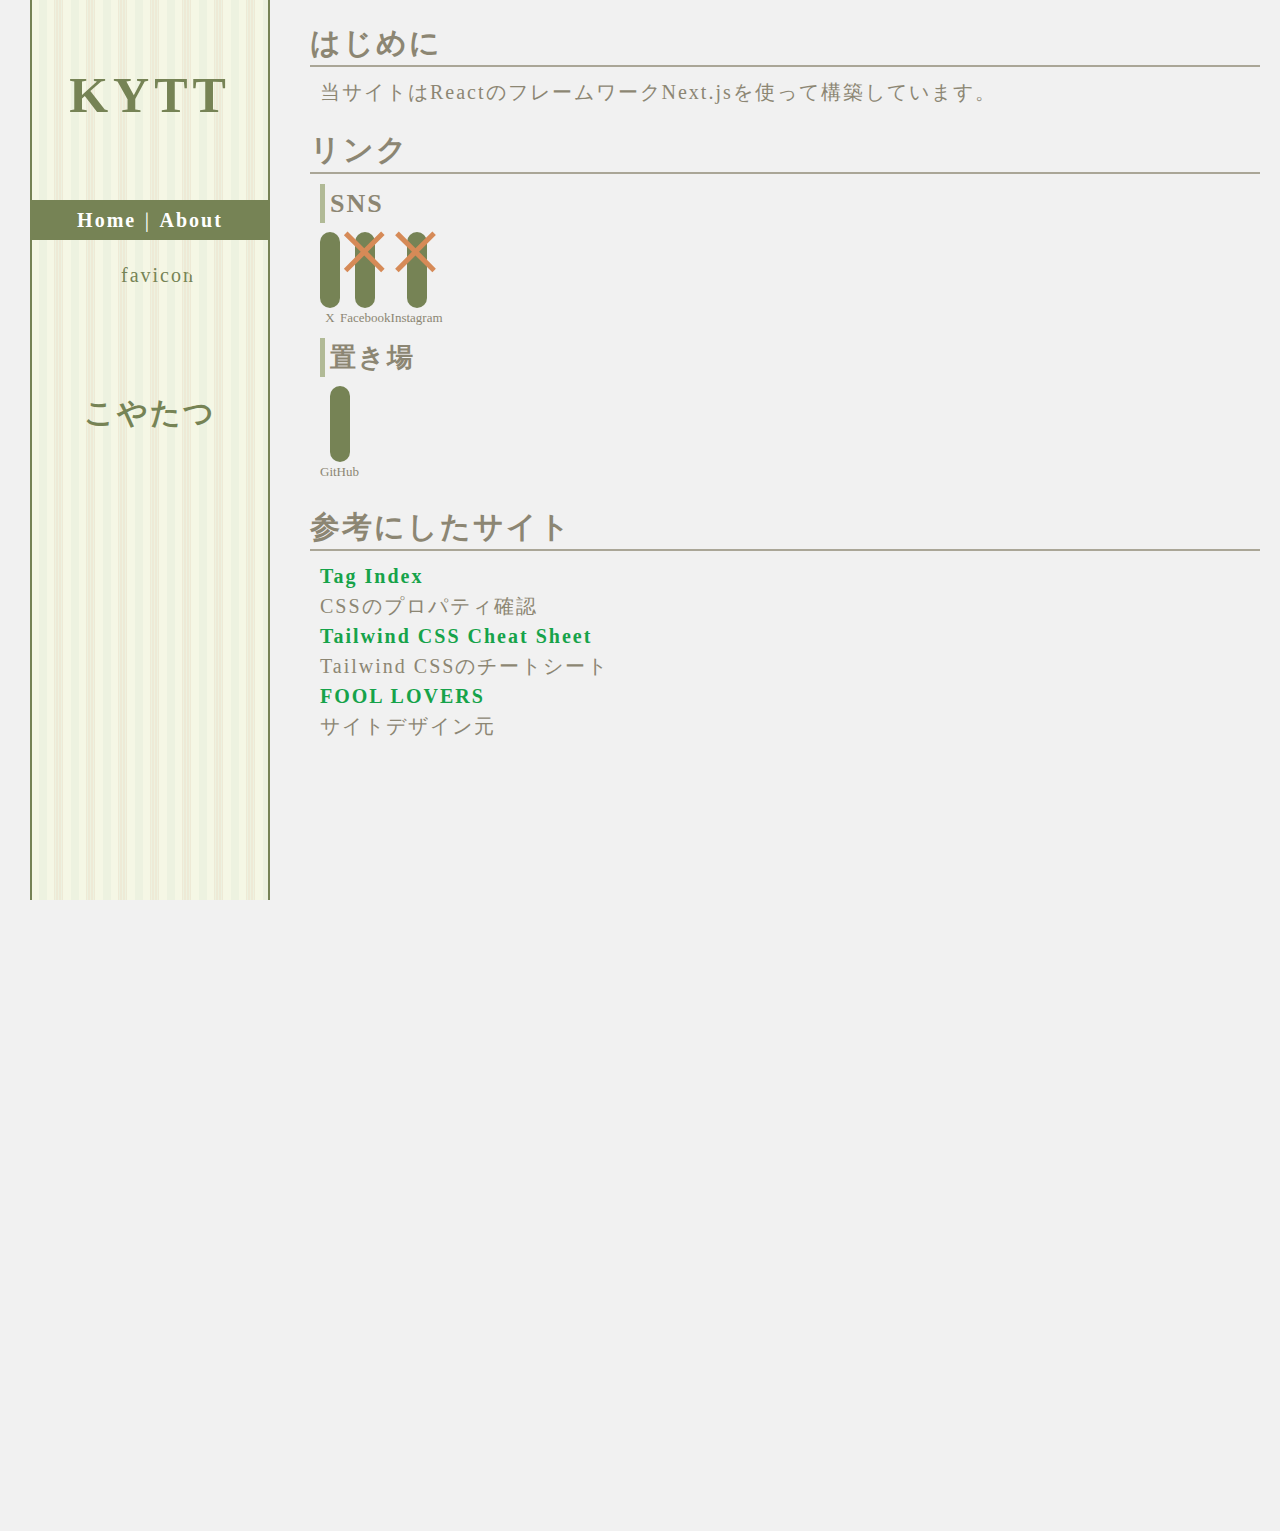
==== index.html @ caa5e1a4 "Updates" ====
<!doctype html>
<html lang="ja">
  <head>
    <meta charset="UTF-8" />
    <link rel="icon" href="/favicon.ico" />
    <link rel="apple-touch-icon" href="/favicon.ico" />
    <meta name="viewport" content="width=device-width, initial-scale=1.0" />
    <link rel='stylesheet' href='https://unpkg.com/ress/dist/ress.min.css' />
    <link href="https://use.fontawesome.com/releases/v6.5.0/css/all.css" rel="stylesheet" />
    <link rel="stylesheet" type="text/css" href="https://cdn.jsdelivr.net/gh/devicons/devicon@latest/devicon.min.css" />
    <title>Vite + React + TS</title>
    <script type="module" crossorigin src="/assets/index-dV59vLpC.js"></script>
    <link rel="stylesheet" crossorigin href="/assets/index-DpliMPrv.css">
  </head>
  <body>
    <div id="root"></div>
    
  </body>
</html>
---- assets/index-DpliMPrv.css ----
*,:before,:after{--tw-border-spacing-x: 0;--tw-border-spacing-y: 0;--tw-translate-x: 0;--tw-translate-y: 0;--tw-rotate: 0;--tw-skew-x: 0;--tw-skew-y: 0;--tw-scale-x: 1;--tw-scale-y: 1;--tw-pan-x: ;--tw-pan-y: ;--tw-pinch-zoom: ;--tw-scroll-snap-strictness: proximity;--tw-gradient-from-position: ;--tw-gradient-via-position: ;--tw-gradient-to-position: ;--tw-ordinal: ;--tw-slashed-zero: ;--tw-numeric-figure: ;--tw-numeric-spacing: ;--tw-numeric-fraction: ;--tw-ring-inset: ;--tw-ring-offset-width: 0px;--tw-ring-offset-color: #fff;--tw-ring-color: rgb(59 130 246 / .5);--tw-ring-offset-shadow: 0 0 #0000;--tw-ring-shadow: 0 0 #0000;--tw-shadow: 0 0 #0000;--tw-shadow-colored: 0 0 #0000;--tw-blur: ;--tw-brightness: ;--tw-contrast: ;--tw-grayscale: ;--tw-hue-rotate: ;--tw-invert: ;--tw-saturate: ;--tw-sepia: ;--tw-drop-shadow: ;--tw-backdrop-blur: ;--tw-backdrop-brightness: ;--tw-backdrop-contrast: ;--tw-backdrop-grayscale: ;--tw-backdrop-hue-rotate: ;--tw-backdrop-invert: ;--tw-backdrop-opacity: ;--tw-backdrop-saturate: ;--tw-backdrop-sepia: ;--tw-contain-size: ;--tw-contain-layout: ;--tw-contain-paint: ;--tw-contain-style: }::backdrop{--tw-border-spacing-x: 0;--tw-border-spacing-y: 0;--tw-translate-x: 0;--tw-translate-y: 0;--tw-rotate: 0;--tw-skew-x: 0;--tw-skew-y: 0;--tw-scale-x: 1;--tw-scale-y: 1;--tw-pan-x: ;--tw-pan-y: ;--tw-pinch-zoom: ;--tw-scroll-snap-strictness: proximity;--tw-gradient-from-position: ;--tw-gradient-via-position: ;--tw-gradient-to-position: ;--tw-ordinal: ;--tw-slashed-zero: ;--tw-numeric-figure: ;--tw-numeric-spacing: ;--tw-numeric-fraction: ;--tw-ring-inset: ;--tw-ring-offset-width: 0px;--tw-ring-offset-color: #fff;--tw-ring-color: rgb(59 130 246 / .5);--tw-ring-offset-shadow: 0 0 #0000;--tw-ring-shadow: 0 0 #0000;--tw-shadow: 0 0 #0000;--tw-shadow-colored: 0 0 #0000;--tw-blur: ;--tw-brightness: ;--tw-contrast: ;--tw-grayscale: ;--tw-hue-rotate: ;--tw-invert: ;--tw-saturate: ;--tw-sepia: ;--tw-drop-shadow: ;--tw-backdrop-blur: ;--tw-backdrop-brightness: ;--tw-backdrop-contrast: ;--tw-backdrop-grayscale: ;--tw-backdrop-hue-rotate: ;--tw-backdrop-invert: ;--tw-backdrop-opacity: ;--tw-backdrop-saturate: ;--tw-backdrop-sepia: ;--tw-contain-size: ;--tw-contain-layout: ;--tw-contain-paint: ;--tw-contain-style: }*,:before,:after{box-sizing:border-box;border-width:0;border-style:solid;border-color:#e5e7eb}:before,:after{--tw-content: ""}html,:host{line-height:1.5;-webkit-text-size-adjust:100%;-moz-tab-size:4;-o-tab-size:4;tab-size:4;font-family:ui-sans-serif,system-ui,sans-serif,"Apple Color Emoji","Segoe UI Emoji",Segoe UI Symbol,"Noto Color Emoji";font-feature-settings:normal;font-variation-settings:normal;-webkit-tap-highlight-color:transparent}body{margin:0;line-height:inherit}hr{height:0;color:inherit;border-top-width:1px}abbr:where([title]){-webkit-text-decoration:underline dotted;text-decoration:underline dotted}h1,h2,h3,h4,h5,h6{font-size:inherit;font-weight:inherit}a{color:inherit;text-decoration:inherit}b,strong{font-weight:bolder}code,kbd,samp,pre{font-family:ui-monospace,SFMono-Regular,Menlo,Monaco,Consolas,Liberation Mono,Courier New,monospace;font-feature-settings:normal;font-variation-settings:normal;font-size:1em}small{font-size:80%}sub,sup{font-size:75%;line-height:0;position:relative;vertical-align:baseline}sub{bottom:-.25em}sup{top:-.5em}table{text-indent:0;border-color:inherit;border-collapse:collapse}button,input,optgroup,select,textarea{font-family:inherit;font-feature-settings:inherit;font-variation-settings:inherit;font-size:100%;font-weight:inherit;line-height:inherit;letter-spacing:inherit;color:inherit;margin:0;padding:0}button,select{text-transform:none}button,input:where([type=button]),input:where([type=reset]),input:where([type=submit]){-webkit-appearance:button;background-color:transparent;background-image:none}:-moz-focusring{outline:auto}:-moz-ui-invalid{box-shadow:none}progress{vertical-align:baseline}::-webkit-inner-spin-button,::-webkit-outer-spin-button{height:auto}[type=search]{-webkit-appearance:textfield;outline-offset:-2px}::-webkit-search-decoration{-webkit-appearance:none}::-webkit-file-upload-button{-webkit-appearance:button;font:inherit}summary{display:list-item}blockquote,dl,dd,h1,h2,h3,h4,h5,h6,hr,figure,p,pre{margin:0}fieldset{margin:0;padding:0}legend{padding:0}ol,ul,menu{list-style:none;margin:0;padding:0}dialog{padding:0}textarea{resize:vertical}input::-moz-placeholder,textarea::-moz-placeholder{opacity:1;color:#9ca3af}input::placeholder,textarea::placeholder{opacity:1;color:#9ca3af}button,[role=button]{cursor:pointer}:disabled{cursor:default}img,svg,video,canvas,audio,iframe,embed,object{display:block;vertical-align:middle}img,video{max-width:100%;height:auto}[hidden]:where(:not([hidden=until-found])){display:none}.container{width:100%}@media (min-width: 640px){.container{max-width:640px}}@media (min-width: 768px){.container{max-width:768px}}@media (min-width: 1024px){.container{max-width:1024px}}@media (min-width: 1280px){.container{max-width:1280px}}@media (min-width: 1536px){.container{max-width:1536px}}.block{display:block}.table{display:table}.contents{display:contents}.font-bold{font-weight:700}.text-gray-600{--tw-text-opacity: 1;color:rgb(75 85 99 / var(--tw-text-opacity))}.text-green-600{--tw-text-opacity: 1;color:rgb(22 163 74 / var(--tw-text-opacity))}.underline{text-decoration-line:underline}html{font-family:Segoe UI,游ゴシック Medium,Yu Gothic Medium,游ゴシック体,YuGothic,Hiragino Kaku Gothic ProN,メイリオ;font-size:max(16px,min(20px,calc(16px + (100vw - 500px)*.01)))}a{color:inherit;text-decoration:none}ol,ul{list-style:none}.contents{display:block;margin-top:10px;margin-bottom:8px}section{margin-bottom:20px}h1{font-size:max(35px,min(50px,calc(35px + (100vw - 500px)*.03)));font-weight:700}h2{font-size:max(22px,min(30px,calc(22px + (100vw - 500px)*.03)));font-weight:700}h3{font-size:max(20px,min(26px,calc(20px + (100vw - 500px)/40)));font-weight:700}h4{font-size:max(20px,min(26px,calc(20px + (100vw - 500px)/50)));font-weight:700}h5{font-size:max(20px,min(24px,calc(20px + (100vw - 500px)*.01)));font-weight:700}h6{font-size:max(18px,min(22px,calc(18px + (100vw - 500px)*.01)));font-weight:700}p,.p{font-size:max(16px,min(20px,calc(16px + (100vw - 500px)*.01)))}.space{height:80vh}:root{--font_color: #8c8673;--background_color: #f1f1f1;--background_color2: #768355}body{background-color:var(--background_color2);color:var(--font_color);letter-spacing:.1em;line-height:1.5}#wrapper{background-color:var(--background_color);position:relative}header{position:fixed;left:0;top:0;z-index:5;font-family:Times New Roman;text-align:center}header #header-bg{height:190px;width:300px}header #header-bg #header-inner{position:absolute;top:50%;left:50%;width:220px;transform:translate(-50%,-50%)}#main{width:100%;padding-left:300px}#main #main-inner{padding:20px 20px 50px}#side{color:var(--background_color2);position:fixed;top:0;height:100vh;width:300px}#side #side-inner{background:url([data-uri]);border-left:2px solid var(--background_color2);border-right:2px solid var(--background_color2);margin:0 auto;padding:190px 10px 20px;width:240px;min-height:100%}#menu{background-color:var(--background_color2);display:block;margin:10px -10px 20px;text-align:center}#menu nav li{color:#fff;display:inline-block;font-weight:700;margin:5px 0}#menu nav li a{text-decoration:none;color:inherit;display:inline-block;padding:0 5px}#menu nav li a:hover{background:#eeead699;color:#768355}#menu nav>ul>li+li:before{content:"│";font-size:.8em}#me{text-align:center}#me img{margin:auto;border-radius:50%;width:130px;height:130px}#me #name{display:block;font-size:30px;font-weight:700}h1{color:var(--background_color2);letter-spacing:.1em}h2{margin:0 0 0 -10px;border-bottom:2px solid #aaa697}h3{padding-left:5px;border-left:solid 5px #b1ba96}#open{display:none}.fonticon{text-align:center;display:inline-block}.fonticon a{display:block;position:relative}.fonticon i{padding:10px;border-radius:15px;background-color:var(--background_color2);color:var(--background_color);font-size:50px}.fonticon i:hover{background-color:var(--font_color);color:var(--background_color)}.fonticon div{font-size:13px;letter-spacing:0}.disabled{pointer-events:none}.disabled a:before{content:"×";font-size:100px;position:absolute;top:-75%;left:50%;transform:translate(-50%);color:#d68a57}.devicon{text-align:center}.devicon i{font-size:75px;display:inline-block}@media screen and (max-width: 799.999px){body{line-height:1.7}#wrapper{background:#fff url([data-uri]);border-top:20px solid var(--background_color2);border-bottom:20px solid var(--background_color2);padding:10px 20px 60px}header{text-align:left;position:static}header #header-bg{position:static;background:none;height:auto;width:auto}header #header-bg #header-inner{position:static;transform:none;padding:0 40px 10px 0;min-height:60px}#main{padding:0;position:static}#main #main-inner{background:#fff;border-radius:10px;box-shadow:2px 2px 2px #ccc;padding:10px 10px 40px 15px}#side{min-height:inherit;position:fixed;top:0;right:0;line-height:2;height:100%;width:300px;padding:80px 10px 10px;background:#fffff3e6;transform:translate(300px);transition:.3s;z-index:1000}#side #side-inner{background:none;height:100%;width:100%;border:0;padding:0 10px;min-height:inherit;overflow:auto;-webkit-overflow-scrolling:touch}#open{background:#fff;border-radius:20px;box-shadow:2px 2px 2px #ccc;display:inline-block;position:absolute;right:20px;top:20px;height:40px;width:40px;z-index:1001}#side.open{transform:translate(0)}#side-bg{display:none;position:fixed;height:100%;width:100%;top:0;left:0;z-index:999;cursor:pointer}#open.buttonclose{position:fixed}#open-icon,#open-icon:before,#open-icon:after{background:#8c8673}#open-icon{display:block;margin:-1px 0 0 -10px;position:absolute;top:50%;left:50%;height:2px;width:20px}#open-icon:before,#open-icon:after{content:"";display:block;position:absolute;top:50%;left:0;height:2px;width:20px;transition:.3s}#open-icon:before{margin-top:-8px}#open-icon:after{margin-top:6px}#open .close{background:transparent}#open .close:before,#open .close:after{margin-top:0}#open .close:before{transform:rotate(-45deg)}#open .close:after{transform:rotate(-135deg)}#side-bg{background:#33333380}#menu{background:none;margin:10px}#menu nav li a{background:var(--background_color2);border-radius:5px;margin:5px;padding:0 5px}#menu nav>ul>li+li:before{content:""}}
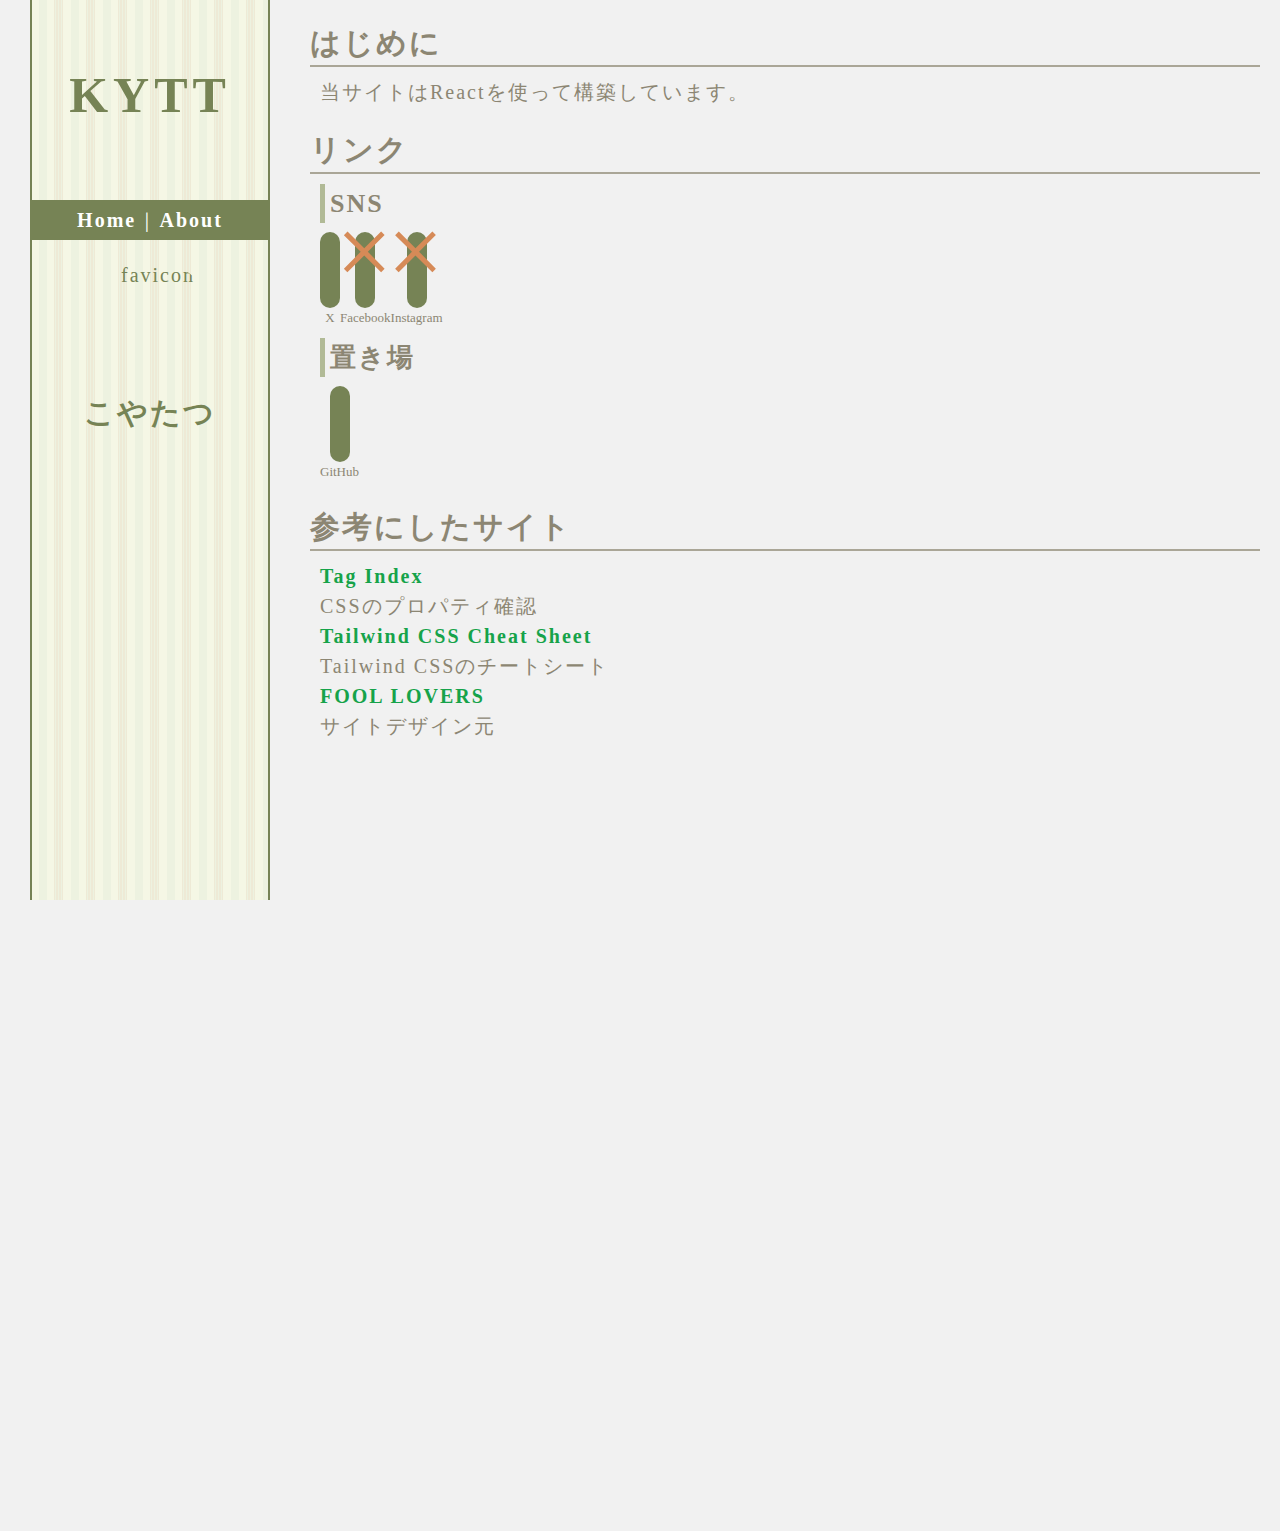
==== commit a00d879e: "Updates" ====
--- a/index.html
+++ b/index.html
@@ -8,8 +8,8 @@
     <link rel='stylesheet' href='https://unpkg.com/ress/dist/ress.min.css' />
     <link href="https://use.fontawesome.com/releases/v6.5.0/css/all.css" rel="stylesheet" />
     <link rel="stylesheet" type="text/css" href="https://cdn.jsdelivr.net/gh/devicons/devicon@latest/devicon.min.css" />
-    <title>Vite + React + TS</title>
-    <script type="module" crossorigin src="/assets/index-dV59vLpC.js"></script>
+    <title>こやたつ</title>
+    <script type="module" crossorigin src="/assets/index-j6_5WEn1.js"></script>
     <link rel="stylesheet" crossorigin href="/assets/index-DpliMPrv.css">
   </head>
   <body>
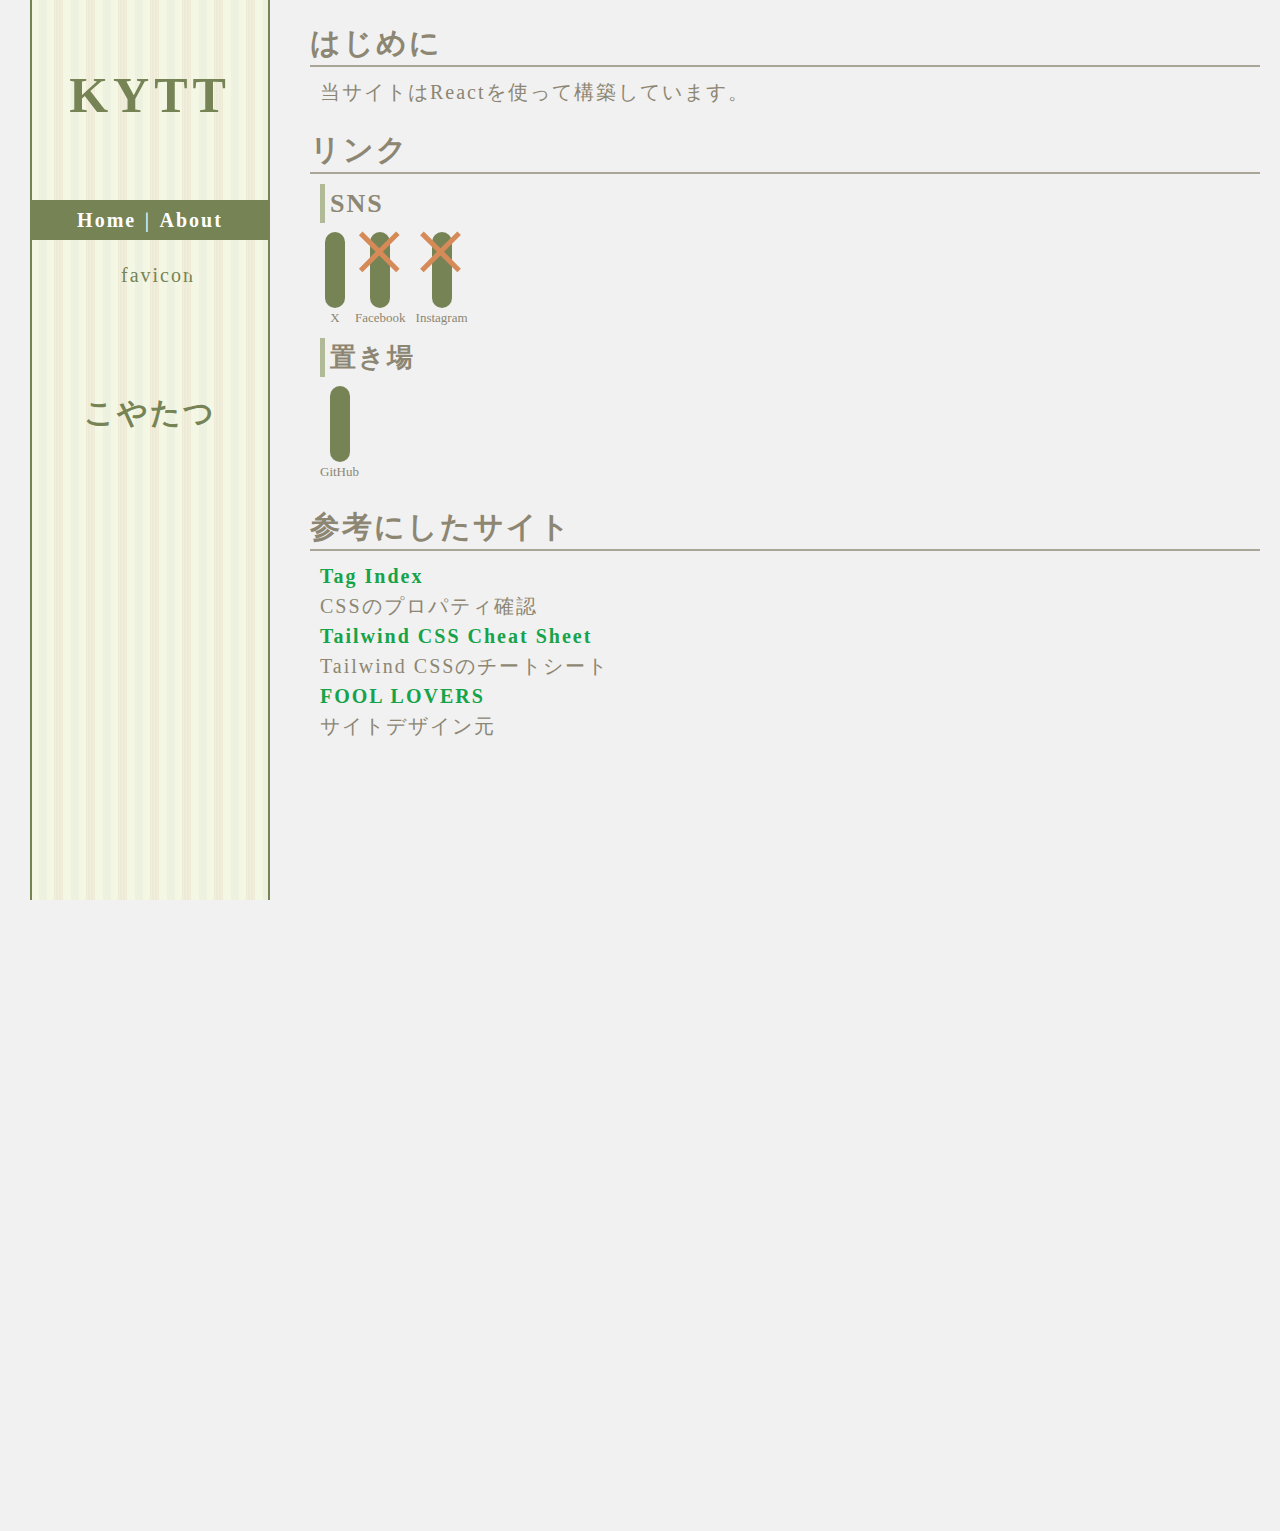
==== commit fb359ce7: "Updates" ====
--- a/index.html
+++ b/index.html
@@ -9,8 +9,8 @@
     <link href="https://use.fontawesome.com/releases/v6.5.0/css/all.css" rel="stylesheet" />
     <link rel="stylesheet" type="text/css" href="https://cdn.jsdelivr.net/gh/devicons/devicon@latest/devicon.min.css" />
     <title>こやたつ</title>
-    <script type="module" crossorigin src="/assets/index-j6_5WEn1.js"></script>
-    <link rel="stylesheet" crossorigin href="/assets/index-DpliMPrv.css">
+    <script type="module" crossorigin src="/assets/index-lj7KkcRm.js"></script>
+    <link rel="stylesheet" crossorigin href="/assets/index-C6GcMUQI.css">
   </head>
   <body>
     <div id="root"></div>
--- a/assets/index-C6GcMUQI.css
+++ b/assets/index-C6GcMUQI.css
@@ -0,0 +1 @@
+*,:before,:after{--tw-border-spacing-x: 0;--tw-border-spacing-y: 0;--tw-translate-x: 0;--tw-translate-y: 0;--tw-rotate: 0;--tw-skew-x: 0;--tw-skew-y: 0;--tw-scale-x: 1;--tw-scale-y: 1;--tw-pan-x: ;--tw-pan-y: ;--tw-pinch-zoom: ;--tw-scroll-snap-strictness: proximity;--tw-gradient-from-position: ;--tw-gradient-via-position: ;--tw-gradient-to-position: ;--tw-ordinal: ;--tw-slashed-zero: ;--tw-numeric-figure: ;--tw-numeric-spacing: ;--tw-numeric-fraction: ;--tw-ring-inset: ;--tw-ring-offset-width: 0px;--tw-ring-offset-color: #fff;--tw-ring-color: rgb(59 130 246 / .5);--tw-ring-offset-shadow: 0 0 #0000;--tw-ring-shadow: 0 0 #0000;--tw-shadow: 0 0 #0000;--tw-shadow-colored: 0 0 #0000;--tw-blur: ;--tw-brightness: ;--tw-contrast: ;--tw-grayscale: ;--tw-hue-rotate: ;--tw-invert: ;--tw-saturate: ;--tw-sepia: ;--tw-drop-shadow: ;--tw-backdrop-blur: ;--tw-backdrop-brightness: ;--tw-backdrop-contrast: ;--tw-backdrop-grayscale: ;--tw-backdrop-hue-rotate: ;--tw-backdrop-invert: ;--tw-backdrop-opacity: ;--tw-backdrop-saturate: ;--tw-backdrop-sepia: ;--tw-contain-size: ;--tw-contain-layout: ;--tw-contain-paint: ;--tw-contain-style: }::backdrop{--tw-border-spacing-x: 0;--tw-border-spacing-y: 0;--tw-translate-x: 0;--tw-translate-y: 0;--tw-rotate: 0;--tw-skew-x: 0;--tw-skew-y: 0;--tw-scale-x: 1;--tw-scale-y: 1;--tw-pan-x: ;--tw-pan-y: ;--tw-pinch-zoom: ;--tw-scroll-snap-strictness: proximity;--tw-gradient-from-position: ;--tw-gradient-via-position: ;--tw-gradient-to-position: ;--tw-ordinal: ;--tw-slashed-zero: ;--tw-numeric-figure: ;--tw-numeric-spacing: ;--tw-numeric-fraction: ;--tw-ring-inset: ;--tw-ring-offset-width: 0px;--tw-ring-offset-color: #fff;--tw-ring-color: rgb(59 130 246 / .5);--tw-ring-offset-shadow: 0 0 #0000;--tw-ring-shadow: 0 0 #0000;--tw-shadow: 0 0 #0000;--tw-shadow-colored: 0 0 #0000;--tw-blur: ;--tw-brightness: ;--tw-contrast: ;--tw-grayscale: ;--tw-hue-rotate: ;--tw-invert: ;--tw-saturate: ;--tw-sepia: ;--tw-drop-shadow: ;--tw-backdrop-blur: ;--tw-backdrop-brightness: ;--tw-backdrop-contrast: ;--tw-backdrop-grayscale: ;--tw-backdrop-hue-rotate: ;--tw-backdrop-invert: ;--tw-backdrop-opacity: ;--tw-backdrop-saturate: ;--tw-backdrop-sepia: ;--tw-contain-size: ;--tw-contain-layout: ;--tw-contain-paint: ;--tw-contain-style: }*,:before,:after{box-sizing:border-box;border-width:0;border-style:solid;border-color:#e5e7eb}:before,:after{--tw-content: ""}html,:host{line-height:1.5;-webkit-text-size-adjust:100%;-moz-tab-size:4;-o-tab-size:4;tab-size:4;font-family:ui-sans-serif,system-ui,sans-serif,"Apple Color Emoji","Segoe UI Emoji",Segoe UI Symbol,"Noto Color Emoji";font-feature-settings:normal;font-variation-settings:normal;-webkit-tap-highlight-color:transparent}body{margin:0;line-height:inherit}hr{height:0;color:inherit;border-top-width:1px}abbr:where([title]){-webkit-text-decoration:underline dotted;text-decoration:underline dotted}h1,h2,h3,h4,h5,h6{font-size:inherit;font-weight:inherit}a{color:inherit;text-decoration:inherit}b,strong{font-weight:bolder}code,kbd,samp,pre{font-family:ui-monospace,SFMono-Regular,Menlo,Monaco,Consolas,Liberation Mono,Courier New,monospace;font-feature-settings:normal;font-variation-settings:normal;font-size:1em}small{font-size:80%}sub,sup{font-size:75%;line-height:0;position:relative;vertical-align:baseline}sub{bottom:-.25em}sup{top:-.5em}table{text-indent:0;border-color:inherit;border-collapse:collapse}button,input,optgroup,select,textarea{font-family:inherit;font-feature-settings:inherit;font-variation-settings:inherit;font-size:100%;font-weight:inherit;line-height:inherit;letter-spacing:inherit;color:inherit;margin:0;padding:0}button,select{text-transform:none}button,input:where([type=button]),input:where([type=reset]),input:where([type=submit]){-webkit-appearance:button;background-color:transparent;background-image:none}:-moz-focusring{outline:auto}:-moz-ui-invalid{box-shadow:none}progress{vertical-align:baseline}::-webkit-inner-spin-button,::-webkit-outer-spin-button{height:auto}[type=search]{-webkit-appearance:textfield;outline-offset:-2px}::-webkit-search-decoration{-webkit-appearance:none}::-webkit-file-upload-button{-webkit-appearance:button;font:inherit}summary{display:list-item}blockquote,dl,dd,h1,h2,h3,h4,h5,h6,hr,figure,p,pre{margin:0}fieldset{margin:0;padding:0}legend{padding:0}ol,ul,menu{list-style:none;margin:0;padding:0}dialog{padding:0}textarea{resize:vertical}input::-moz-placeholder,textarea::-moz-placeholder{opacity:1;color:#9ca3af}input::placeholder,textarea::placeholder{opacity:1;color:#9ca3af}button,[role=button]{cursor:pointer}:disabled{cursor:default}img,svg,video,canvas,audio,iframe,embed,object{display:block;vertical-align:middle}img,video{max-width:100%;height:auto}[hidden]:where(:not([hidden=until-found])){display:none}.container{width:100%}@media (min-width: 640px){.container{max-width:640px}}@media (min-width: 768px){.container{max-width:768px}}@media (min-width: 1024px){.container{max-width:1024px}}@media (min-width: 1280px){.container{max-width:1280px}}@media (min-width: 1536px){.container{max-width:1536px}}.block{display:block}.table{display:table}.contents{display:contents}.px-1{padding-left:.25rem;padding-right:.25rem}.font-bold{font-weight:700}.text-gray-600{--tw-text-opacity: 1;color:rgb(75 85 99 / var(--tw-text-opacity))}.text-green-600{--tw-text-opacity: 1;color:rgb(22 163 74 / var(--tw-text-opacity))}.underline{text-decoration-line:underline}html{font-family:Segoe UI,游ゴシック Medium,Yu Gothic Medium,游ゴシック体,YuGothic,Hiragino Kaku Gothic ProN,メイリオ;font-size:max(16px,min(20px,calc(16px + (100vw - 500px)*.01)))}a{color:inherit;text-decoration:none}ol,ul{list-style:none}.contents{display:block;margin-top:10px;margin-bottom:8px}section{margin-bottom:20px}h1{font-size:max(35px,min(50px,calc(35px + (100vw - 500px)*.03)));font-weight:700}h2{font-size:max(22px,min(30px,calc(22px + (100vw - 500px)*.03)));font-weight:700}h3{font-size:max(20px,min(26px,calc(20px + (100vw - 500px)/40)));font-weight:700}h4{font-size:max(20px,min(26px,calc(20px + (100vw - 500px)/50)));font-weight:700}h5{font-size:max(20px,min(24px,calc(20px + (100vw - 500px)*.01)));font-weight:700}h6{font-size:max(18px,min(22px,calc(18px + (100vw - 500px)*.01)));font-weight:700}p,.p{font-size:max(16px,min(20px,calc(16px + (100vw - 500px)*.01)))}.space{height:80vh}:root{--font_color: #8c8673;--background_color: #f1f1f1;--background_color2: #768355}body{background-color:var(--background_color2);color:var(--font_color);letter-spacing:.1em;line-height:1.5}#wrapper{background-color:var(--background_color);position:relative}header{position:fixed;left:0;top:0;z-index:5;font-family:Times New Roman;text-align:center}header #header-bg{height:190px;width:300px}header #header-bg #header-inner{position:absolute;top:50%;left:50%;width:220px;transform:translate(-50%,-50%)}#main{width:100%;padding-left:300px}#main #main-inner{padding:20px 20px 50px}#side{color:var(--background_color2);position:fixed;top:0;height:100vh;width:300px}#side #side-inner{background:url([data-uri]);border-left:2px solid var(--background_color2);border-right:2px solid var(--background_color2);margin:0 auto;padding:190px 10px 20px;width:240px;min-height:100%}#menu{background-color:var(--background_color2);display:block;margin:10px -10px 20px;text-align:center}#menu nav li{color:#fff;display:inline-block;font-weight:700;margin:5px 0}#menu nav li a{text-decoration:none;color:inherit;display:inline-block;padding:0 5px}#menu nav li a:hover{background:#eeead699;color:#768355}#menu nav>ul>li+li:before{content:"│";font-size:.8em}#me{text-align:center}#me img{margin:auto;border-radius:50%;width:130px;height:130px}#me #name{display:block;font-size:30px;font-weight:700}h1{color:var(--background_color2);letter-spacing:.1em}h2{margin:0 0 0 -10px;border-bottom:2px solid #aaa697}h3{padding-left:5px;border-left:solid 5px #b1ba96}#open{display:none}.fonticon{text-align:center;display:inline-block}.fonticon a{display:block;position:relative}.fonticon i{padding:10px;border-radius:15px;background-color:var(--background_color2);color:var(--background_color);font-size:50px}.fonticon i:hover{background-color:var(--font_color);color:var(--background_color)}.fonticon div{font-size:13px;letter-spacing:0}.disabled{pointer-events:none}.disabled a:before{content:"×";font-size:100px;position:absolute;top:-75%;left:50%;transform:translate(-50%);color:#d68a57}.devicon{text-align:center}.devicon i{font-size:75px;display:inline-block}@media screen and (max-width: 799.999px){body{line-height:1.7}#wrapper{background:#fff url([data-uri]);border-top:20px solid var(--background_color2);border-bottom:20px solid var(--background_color2);padding:10px 20px 60px}header{text-align:left;position:static}header #header-bg{position:static;background:none;height:auto;width:auto}header #header-bg #header-inner{position:static;transform:none;padding:0 40px 10px 0;min-height:60px}#main{padding:0;position:static}#main #main-inner{background:#fff;border-radius:10px;box-shadow:2px 2px 2px #ccc;padding:10px 10px 40px 15px}#side{min-height:inherit;position:fixed;top:0;right:0;line-height:2;height:100%;width:300px;padding:80px 10px 10px;background:#fffff3e6;transform:translate(300px);transition:.3s;z-index:1000}#side #side-inner{background:none;height:100%;width:100%;border:0;padding:0 10px;min-height:inherit;overflow:auto;-webkit-overflow-scrolling:touch}#open{background:#fff;border-radius:20px;box-shadow:2px 2px 2px #ccc;display:inline-block;position:absolute;right:20px;top:20px;height:40px;width:40px;z-index:1001}#side.open{transform:translate(0)}#side-bg{display:none;position:fixed;height:100%;width:100%;top:0;left:0;z-index:999;cursor:pointer}#open.buttonclose{position:fixed}#open-icon,#open-icon:before,#open-icon:after{background:#8c8673}#open-icon{display:block;margin:-1px 0 0 -10px;position:absolute;top:50%;left:50%;height:2px;width:20px}#open-icon:before,#open-icon:after{content:"";display:block;position:absolute;top:50%;left:0;height:2px;width:20px;transition:.3s}#open-icon:before{margin-top:-8px}#open-icon:after{margin-top:6px}#open .close{background:transparent}#open .close:before,#open .close:after{margin-top:0}#open .close:before{transform:rotate(-45deg)}#open .close:after{transform:rotate(-135deg)}#side-bg{background:#33333380}#menu{background:none;margin:10px}#menu nav li a{background:var(--background_color2);border-radius:5px;margin:5px;padding:0 5px}#menu nav>ul>li+li:before{content:""}}
